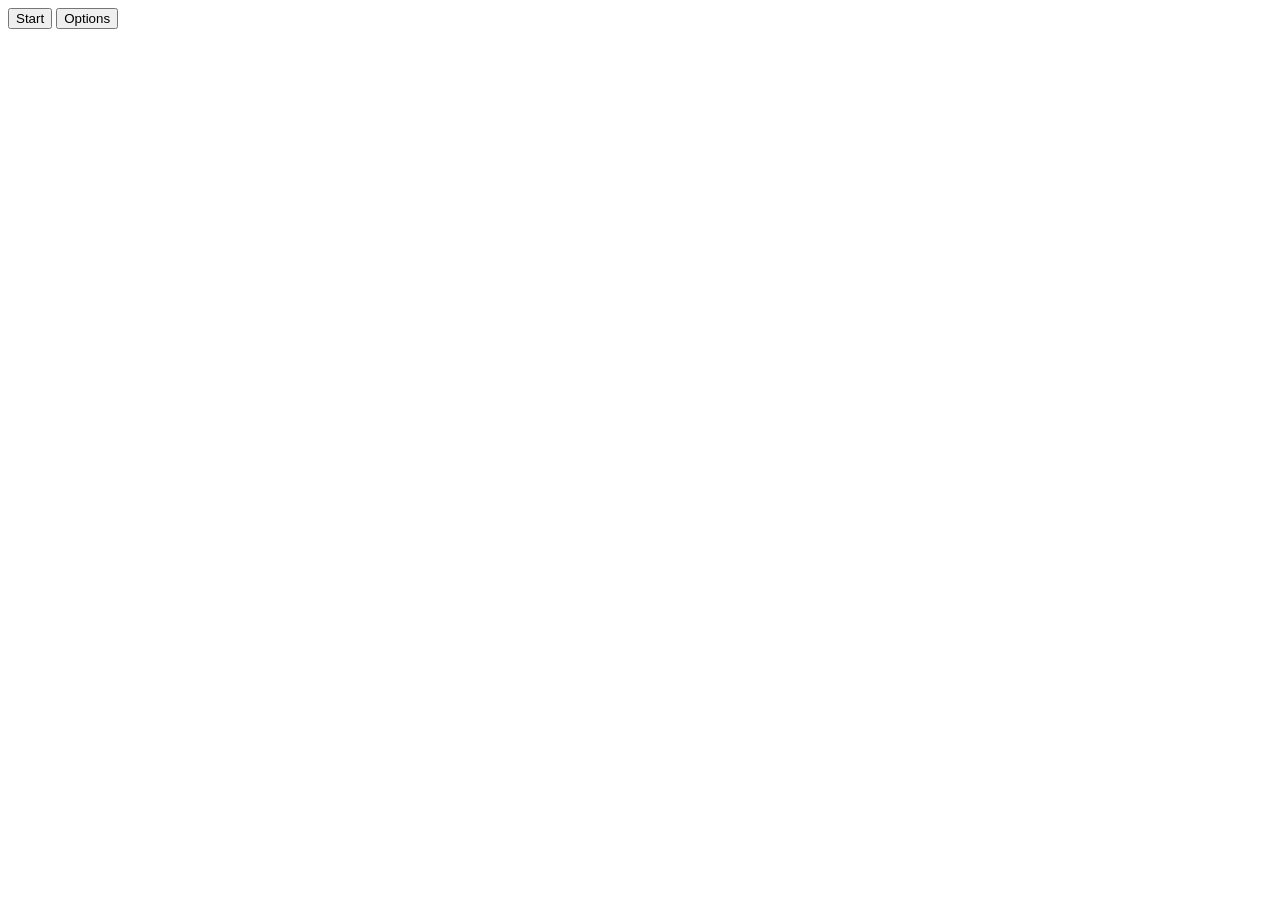
==== index.html @ 6efc9625 "Created the buttons on the main screen" ====
<!DOCTYPE html>
<html lang="en">
<head>
    <meta charset="UTF-8">
    <meta name="viewport" content="width=device-width, initial-scale=1.0">
    <link rel="stylesheet" href="./styles/style.css">
    <title>Game</title>
</head>
<body>

    <div class="container">
        <button>Start</button>
        <button>Options</button>
    </div>
    
    <script src="./script/index.js"></script>
</body>
</html>
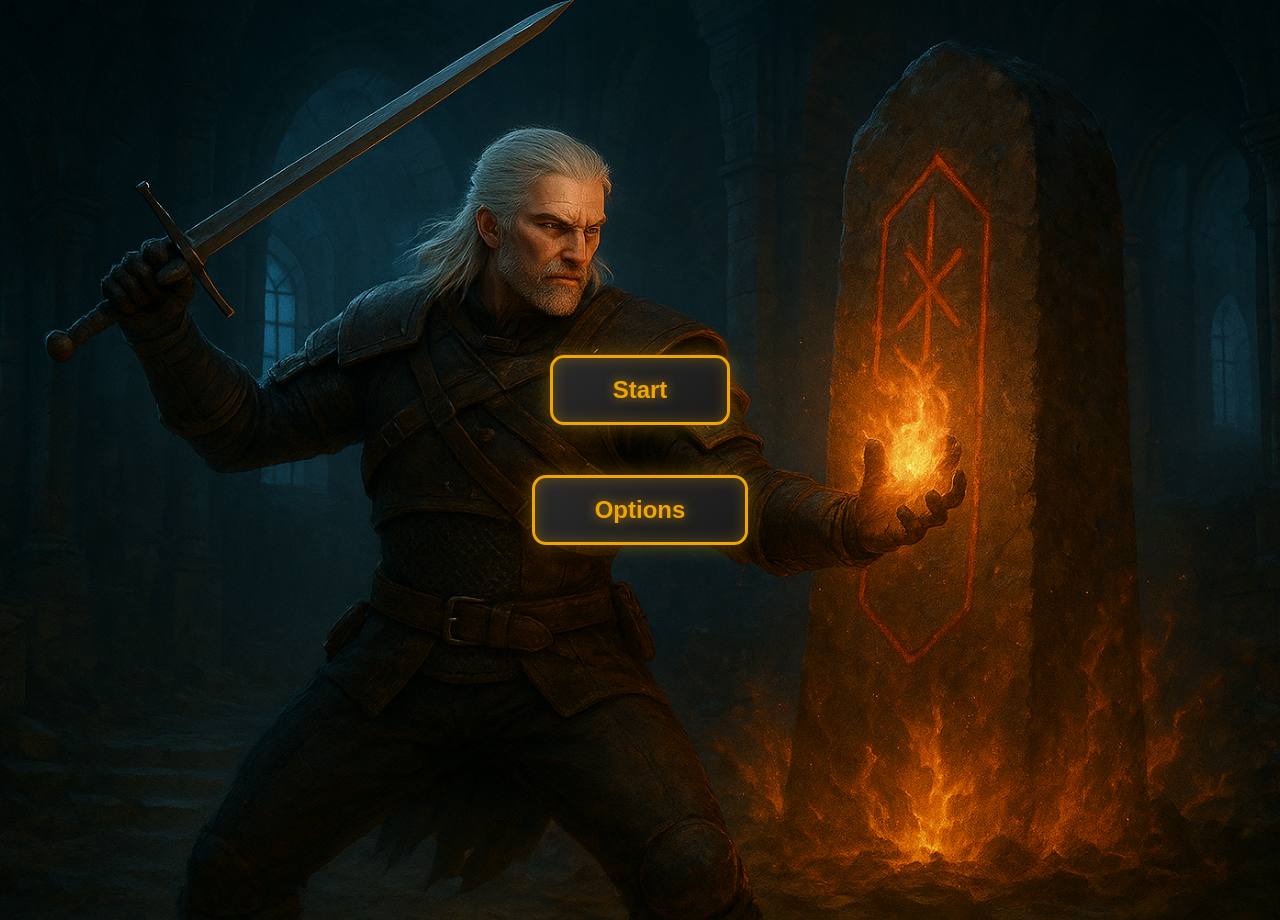
==== commit add92412: "main screen design" ====
--- a/index.html
+++ b/index.html
@@ -1,18 +1,20 @@
 <!DOCTYPE html>
 <html lang="en">
-<head>
-    <meta charset="UTF-8">
-    <meta name="viewport" content="width=device-width, initial-scale=1.0">
-    <link rel="stylesheet" href="./styles/style.css">
+  <head>
+    <meta charset="UTF-8" />
+    <meta name="viewport" content="width=device-width, initial-scale=1.0" />
+    <link rel="stylesheet" href="./styles/style.css" />
     <title>Game</title>
-</head>
-<body>
-
+  </head>
+  <body>
     <div class="container">
-        <button>Start</button>
-        <button>Options</button>
+      <button>Start</button>
+      <button>Options</button>
     </div>
     
+    <!--<audio class="audio" src="./assets/audio/Lament_for_a_Warriors_Soul.mp3" autoplay loop muted></audio>-->
+    
+
     <script src="./script/index.js"></script>
-</body>
-</html>+  </body>
+</html>
--- a/styles/style.css
+++ b/styles/style.css
@@ -0,0 +1,57 @@
+*{
+    margin: 0;
+    padding: 0;
+}
+
+html, body {
+    height: 100%;
+}
+
+body{
+    display: flex;
+    justify-content: center;
+    align-items: center;
+}
+
+.container{
+    display: flex;
+    justify-content: center;
+    align-items: center;
+    flex-direction: column;
+    gap: 50px;
+    width: 2000px;
+    height: 940px;
+    background-image: url("../assets/images/geralt.png");
+    background-size: cover;
+    background-repeat: no-repeat;
+    background-position: center;
+}
+
+button {
+  background: linear-gradient(145deg, #2a2a2a, #1a1a1a);
+  color: #f0a500;
+  border: 3px solid #f0a500;
+  font-size: 1.5rem;
+  font-weight: bold;
+  padding: 18px 60px;
+  border-radius: 14px;
+  cursor: pointer;
+  box-shadow: 0 0 20px rgba(240, 165, 0, 0.4),
+              inset 0 0 15px rgba(240, 165, 0, 0.3);
+  text-shadow: 0 0 12px rgba(240, 165, 0, 0.7);
+  transition: all 0.3s ease;
+}
+
+button:hover {
+  background: linear-gradient(145deg, #3a2a00, #1e1200);
+  color: #fff4cc;
+  border-color: #ffae00;
+  box-shadow: 0 0 35px rgba(255, 174, 0, 0.8),
+              inset 0 0 20px rgba(255, 174, 0, 0.5);
+  transform: scale(1.08);
+}
+
+button:active {
+  transform: scale(0.96);
+  box-shadow: 0 0 15px rgba(255, 174, 0, 0.5);
+}
